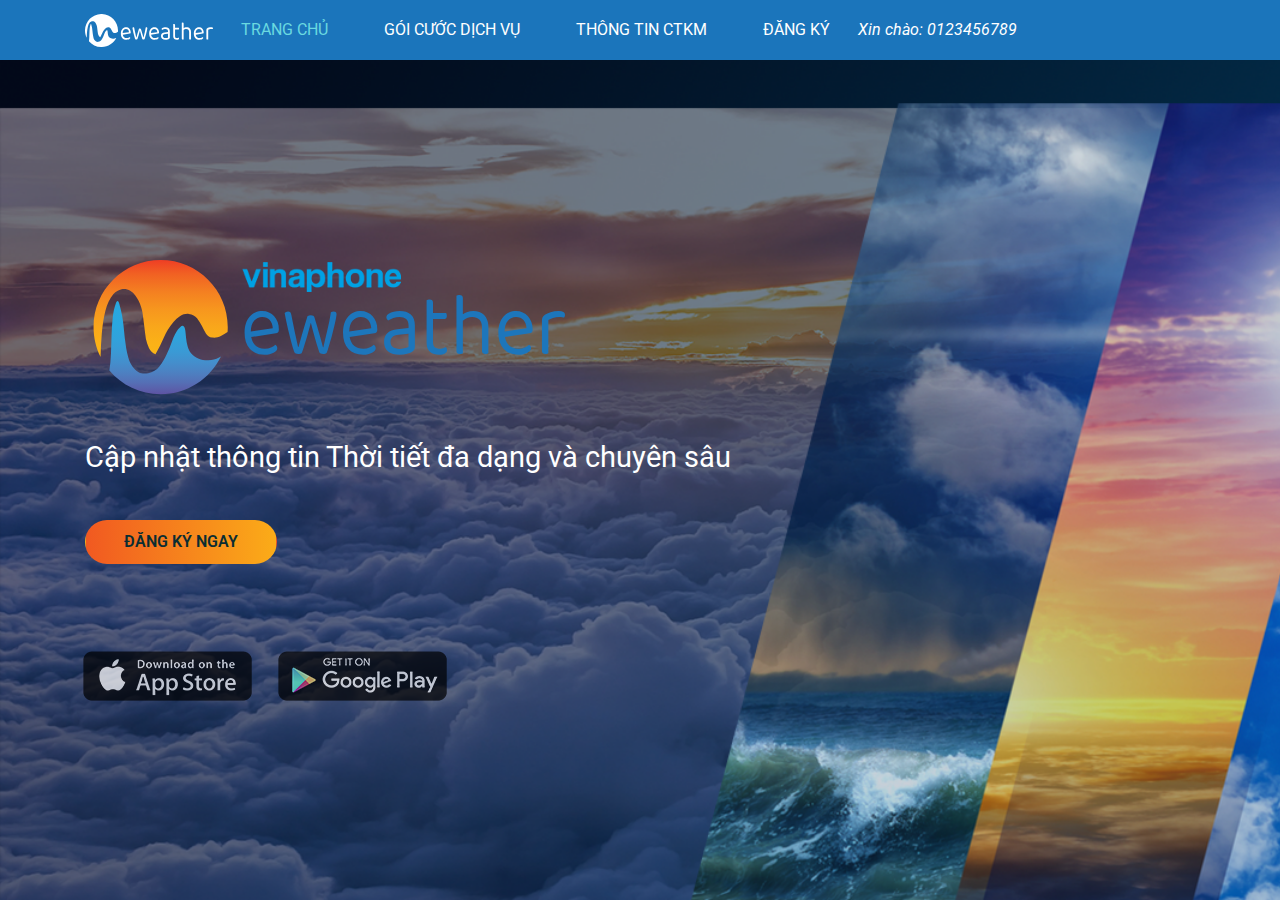
==== MeWeather/index.html @ 1e42b653 "Create new MeWeather" ====
<!doctype html>
<html lang="vi">

<head>
    <!-- Required meta tags -->
    <meta charset="utf-8">
    <meta name="viewport" content="width=device-width, initial-scale=1, shrink-to-fit=no">
    <title>MeWeather</title>

    <!-- Bootstrap CSS -->
    <link rel="stylesheet" href="css/bootstrap.min.css">
    <link rel="stylesheet" href="css/fix.css">
    <link rel="stylesheet" href="css/responsive.css">
    <link href="https://fonts.googleapis.com/css?family=Roboto:300,400,400i,500,700&display=swap&subset=vietnamese" rel="stylesheet">
</head>

<body>
    <!--------- start HEADER ------->
    <header class="topbar">
        <div class="container">
            <nav class="navbar navbar-expand-lg">
                <button class="navbar-toggler navbar-dark" type="button" data-toggle="collapse" data-target="#navbarNav" aria-controls="navbarNav" aria-expanded="false" aria-label="Toggle navigation">
                    <span class="navbar-toggler-icon"></span>
                </button>
                <a class="navbar-brand" href="#">
                    <img src="img/me-weather-logo-w.svg">
                </a>
                <!--                            <span style="color: #fff; margin: 0 auto">Số điện thoại: 0123456789</span>-->
                <div class="collapse navbar-collapse" id="navbarNav">
                    <ul class="navbar-nav">
                        <li class="nav-item active">
                            <a class="nav-link" href="index.html">Trang chủ</a>
                        </li>
                        <li class="nav-item">
                            <a class="nav-link" href="mw-detail.html">Gói cước dịch vụ</a>
                        </li>
                        <li class="nav-item">
                            <a class="nav-link" href="#">Thông tin CTKM</a>
                        </li>
                        <li class="nav-item">
                            <a class="nav-link" href="mw-regist.html">Đăng ký</a>
                        </li>
                    </ul>
                    <i class="desktop" style="color: #fff">Xin chào: 0123456789</i>
                </div>

            </nav>
        </div>
    </header>
    
    <div class="MeW">
        <div class="page-wrapper">
            <div class="container">
                <div class="row">
                    <div class="col-md-12 col-sm-12 center">
                        <div class="logo">
                            <img src="img/meweather_logo.svg" class="style-svg meweather" />
                            <img src="img/vinalogo.png" class="style-svg vina" />
                            <h2 class="col-sm-5 col-md-12">Cập nhật thông tin Thời tiết đa dạng và chuyên sâu</h2>
                            <a href="#" type="button" class="btn btn-rounded regist">Đăng ký ngay</a>
                            <div class="row download">
                                <a href="#" class="btn">
                                    <img src="img/ico-android.png" srcset="img/ico-android@2x.png 2x, img/ico-android@3x.png 3x" class="ico_android">
                                </a>
                                <a href="#" class="btn">
                                    <img src="img/ico-ios.png" srcset="img/ico-ios@2x.png 2x, img/ico-ios@3x.png 3x" class="ico_ios">
                                </a>
                            </div>
                        </div>
                    </div>
                </div>
            </div>
        </div>
    </div>
    <!-- Optional JavaScript -->
    <!-- jQuery first, then Popper.js, then Bootstrap JS -->
    <script src="js/jquery-3.4.1.slim.min.js"></script>
    <script src="js/popper.min.js"></script>
    <script src="js/bootstrap.min.js"></script>
</body>

</html>
---- MeWeather/css/fix.css ----
/*-------- anhvv - 26.03.2020 ------*/

body {
    box-sizing: border-box;
    font: 16px 'Roboto', sans-serif;
    line-height: 1.5;
}

a {
    color: #fff;
}
header {
    box-shadow: 0px 4px 8px 0 rgba(35, 31, 32, 0.53);
    background-color: #1b75bb;
}

header ul li a {
    text-transform: uppercase;
}

header ul li {
    padding: 0 20px;
}

header ul li.active a {
    color: #6ad9e0;
}
header .navbar {
    min-height: 60px;
    padding: .5rem 0;
}

header .navbar-nav .active > .nav-link,
header .navbar-nav .nav-link.active,
header .navbar-nav .nav-link.show,
header .navbar-nav .show > .nav-link {
    color: #6ad9e0;
}
header .navbar-nav i{
    padding: 0 20px;
}

header .navbar-brand{
    margin: 0 auto;
}
/*-------- Landing-page------*/
.MeW {
    background: url(../img/bgr.png) bottom left no-repeat;
    height: calc(100vh - 60px);
    background-size: cover;
}
.MeW .center{
    height: calc(100vh - 60px);
    display: flex;   
    align-items: center;
}
.MeW .page-wrapper .logo img.meweather {
    height: 150px
}

.MeW .page-wrapper .logo img.vina {
    position: relative;
    height: 30px;
    top: -50px;
    right: 335px;
}

.MeW .page-wrapper h2 {
    color: #ffff;
    font-size: 1.8rem;
    padding: 35px 0;
    line-height: 1.4;
    max-width: 700px;
    font-weight: normal;
}

.MeW .page-wrapper a.regist {
    text-align: center;
    color: #0a2d32;
    border-radius: 50px;
    font-weight: 600;
    background-image: linear-gradient(to right, #f15921, #fbac18);
    background-repeat: round;
    text-transform: uppercase;
    padding: 5px 38px;
    line-height: 2;
}

.MeW .page-wrapper .download {
    padding-top: 80px;
}

/*--------Giới thiệu dịch vụ------*/
body ul li {
    text-align: justify;
}

body .mwDetail h2,
body .mwDetail h5 {
    color: #1b75bb;
}

.mwDetail {
    background-color: #ffff;
    height: 100vh;
    background-size: cover;
}

.mwDetail h2 {
    font-size: 2.2rem;
    padding-top: 40px
}

.mwDetail h5 {
    text-transform: uppercase;
    padding: 20px 15px;
    ;
}

.mwDetail .page-wrapper ul li {
    line-height: 2;
}

.mwDetail b,
.mwDetail table th {
    font-weight: 500;
}

.mwDetail table thead {
    background: #1b75bb;
    color: #fff;
}

.mwDetail table td,
.mwDetail table th {
    border: 1px solid #1b75bb;
}

.mwDetail ul li b.number:after {
    content: '1095';
    padding-left: 4px;
    color: #1b75bb;
    font-size: 1.1rem;
}

.mwDetail footer {
    background: #f1f9fa;
    text-align: left;
}

.mwDetail footer .main-footer div {
    padding: 30px 0;
    font-size: .9rem;
    line-height: 1.9
}

.mwDetail footer .main-footer div ul li {
    list-style: none;
}

.mwDetail footer .main-footer div ul {
    padding-inline-start: 15px;
}

.mwDetail footer .main-footer img {
    position: relative;
    top: 30px;
    height: 80px;
}

.mwDetail footer .main-footer h6 {
    text-transform: uppercase;
    color: #1b75bb;
    padding-bottom: 10px;
}

.mwDetail footer .sub-footer {
    background: #1b75bb;
    color: #fff;
    font-size: .85rem;
    line-height: 2.5;
}

/*--------Đăng ký------*/
.mwRegist {
    background-color: #ffff;
    height: 100vh;
    background-size: cover;
}

.mwRegist h2 {
    font-size: 2.2rem;
    padding-top: 40px;
    color: #1b75bb;
}

.mwRegist .page-wrapper ul li {
    line-height: 2;
}

.mwRegist b,
.mwRegist table th {
    font-weight: 450;
}

.mwRegist table thead {
    background: #1b75bb;
    color: #fff;
}
.mwRegist table{
    text-align: justify;
}
.mwRegist table td,
.mwRegist table th {
    border: 1px solid #1b75bb
}

.mwRegist tfoot a {
    text-align: center;
    color: #0a2d32;
    border-radius: 50px;
    font-weight: 600;
    background-image: linear-gradient(to right, #f15921, #fbac18);
    background-repeat: round;
    text-transform: uppercase;
    padding: 5px 38px;
    line-height: 2;
}

.mwRegist footer {
    background:#f1f9fa;
    text-align: left;
    position: fixed;
    left: 0;
    right: 0;
    bottom: 0;
}

.mwRegist footer .main-footer div {
    padding: 30px 0;
    font-size: .9rem;
    line-height: 1.9
}

.mwRegist footer .main-footer div ul li {
    list-style: none;
}

.mwRegist footer .main-footer div ul {
    padding-inline-start: 15px;
}

.mwRegist footer .main-footer img {
    position: relative;
    top: 30px;
    height: 80px;
}

.mwRegist footer .main-footer h6 {
    text-transform: uppercase;
    color: #1b75bb;
    padding-bottom: 10px;
}

.mwRegist footer .sub-footer {
    background: #1b75bb;
    color: #fff;
    font-size: .85rem;
    line-height: 2.5;
}
---- MeWeather/css/responsive.css ----
/*-------- anhvv cre26.03.2020------*/
/*-------- cre : MeB 26.03.2020 ------*/
/*-------- cre : mbDetail 27.03.2020 ------*/

@media (min-width: 360px) and (max-width: 425px) {

    /*-------- Langding-page ------*/
    .MeW {
        background: url(../img/bgr-mw.png)top center no-repeat;
        background-size: 100% auto;
    }

    .MeW .page-wrapper {
        background: transparent;
    }

    .MeW .page-wrapper .container {
        text-align: center;
    }

    .MeW .page-wrapper img.meweather {
        width: 80%;
        position: relative;
        bottom: -15px;
    }

    .MeW .page-wrapper .logo img.vina {
        position: absolute;
        left: 150px;
        height: 20px;
        top: 43px;
    }

    .MeW .page-wrapper h2 {
        font-size: 1.2rem;
        line-height: 1.25;
        text-shadow: 0px 2px 4.2px rgba(35, 31, 32, 0.35);
        padding-left: 20px;
        padding-right: 20px;
    }

    .MeW .page-wrapper .download {
        padding-top: 30px;
        justify-content: center;
        margin-left: -30px;
    }

    .MeW .page-wrapper .btn {
        padding: .375rem .5rem;
    }

    /*-------- Giới thiệu dịch vụ MeBook ------*/
    .mwDetail h2 {
        font-size: 1.7rem;
        padding: 20px 13px 0;
    }

    .mwDetail h5 {
        padding: 14px;
        font-size: 1.1rem;
    }

    .mwDetail .page-wrapper .row {
        margin-right: 0;
    }

    .mwDetail .page-wrapper ul div,
    .mwDetail .page-wrapper ul div table {
        padding: 0;
    }

    .mwDetail footer .main-footer img {
        top: 20px;
        height: 60px;
    }

    .mwDetail footer .sub-footer {
        text-align: center;
    }

    .mwDetail footer .main-footer div {
        padding: 40px 0 15px;
    }

    /*-------- Đăng ký ------*/
   .mwRegist footer {
        background: #f1f9fa;
        text-align: left;
        position: relative;
        left: 0;
        right: 0;
        bottom: 0;
    }
}

@media (min-width: 426px) and (max-width: 768px) {

    /*-------- Langding-page ------*/
    .MeW .page-wrapper {
        background: none;
    }

    .MeW .page-wrapper h2 {
        font-size: 1.7rem;
    }

    .MeW .page-wrapper .logo img.vina {
        max-height: 25px;
    }

    /*-------- Giới thiệu dịch vụ MeBook ------*/
    .mwDetail .page-wrapper .row {
        margin-right: 0;
    }

    .mwDetail .page-wrapper ul div,
    .mwDetail .page-wrapper ul div table {
        padding: 0;
    }

    .mwDetail footer .main-footer img {
        top: 20px;
        height: 60px;
    }

    .mwDetail footer .main-footer div {
        padding: 30px 0 15px;
    }

    /*-------- Đăng ký ------*/
   .mwRegist footer {
        position: relative;
        left: 0;
        right: 0;
        bottom: 0;
    }
}

@media (min-width: 769px) and (max-width: 1023px) {

    /*-------- Landing page ------*/
    .MeW .page-wrapper {
        background: none;
        position: relative;
    }

    .MeW .page-wrapper .logo-vina {
        line-height: 9.5;
    }

    /*-------- Giới thiệu dịch vụ MeBook ------*/
    .mwDetail h5 {
        padding: 20px 0 10px 15px;
    }

    .mwDetail footer .main-footer div {
        padding: 50px 0 15px;
    }

    .mwDetail .page-wrapper .row {
        margin-right: 0;
    }

    .mwDetail .page-wrapper ul div,
    .mwDetail .page-wrapper ul div table {
        padding: 0;
    }

    /*-------- Đăng ký ------*/
   .mwRegist footer {
        position: fixed;
        left: 0;
        right: 0;
        bottom: 0;
    }
}

@media (min-width: 812px) and (max-width: 1024px) {
    .mwRegist footer {
        position: relative;
        left: 0;
        right: 0;
        bottom: 0;
    }
    .mwRegist header ul li{
        padding: 0 15px;
    }
}

@media (min-width: 1025px) and (max-width: 1440px) {
    .mwRegist footer {
        position: relative;
        left: 0;
        right: 0;
        bottom: 0;
    }
}
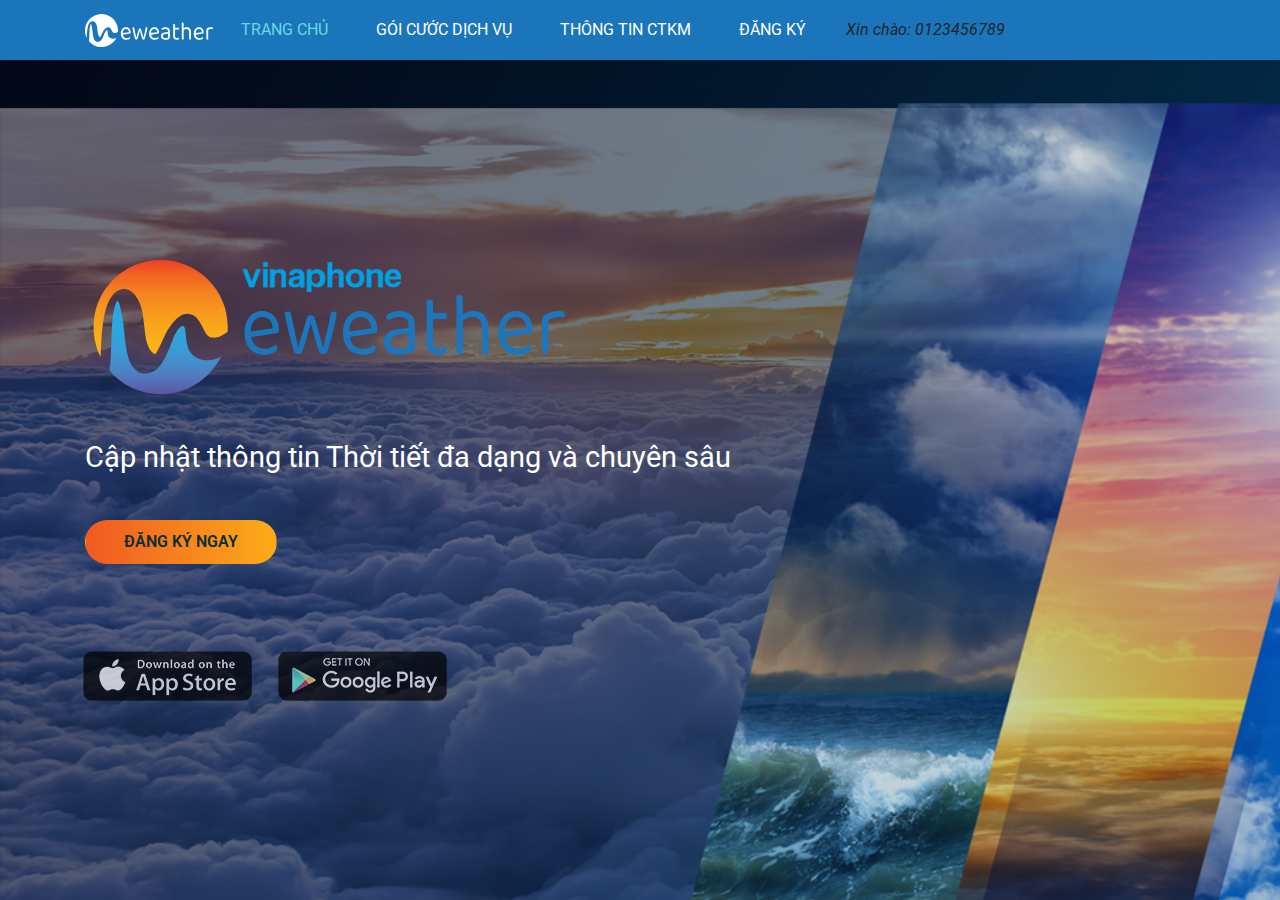
==== commit 9381f402: "Chỉnh sửa text xin chào" ====
--- a/MeWeather/index.html
+++ b/MeWeather/index.html
@@ -41,7 +41,7 @@
                             <a class="nav-link" href="mw-regist.html">Đăng ký</a>
                         </li>
                     </ul>
-                    <i class="desktop" style="color: #fff">Xin chào: 0123456789</i>
+                    <i class="desktop" style="color: #fffff">Xin chào: 0123456789</i>
                 </div>
 
             </nav>
--- a/MeWeather/css/fix.css
+++ b/MeWeather/css/fix.css
@@ -36,7 +36,7 @@
 header .navbar-nav .show > .nav-link {
     color: #6ad9e0;
 }
-header .navbar-nav i{
+header i{
     padding: 0 20px;
 }
 
--- a/MeWeather/css/responsive.css
+++ b/MeWeather/css/responsive.css
@@ -2,7 +2,7 @@
 /*-------- cre : MeB 26.03.2020 ------*/
 /*-------- cre : mbDetail 27.03.2020 ------*/
 
-@media (min-width: 360px) and (max-width: 425px) {
+@media (min-width: 320px) and (max-width: 425px) {
 
     /*-------- Langding-page ------*/
     .MeW {
@@ -25,24 +25,24 @@
     }
 
     .MeW .page-wrapper .logo img.vina {
-        position: absolute;
-        left: 150px;
+        position: relative;
+        left: 20px;
         height: 20px;
-        top: 43px;
+        top: -105px;
     }
 
     .MeW .page-wrapper h2 {
         font-size: 1.2rem;
         line-height: 1.25;
         text-shadow: 0px 2px 4.2px rgba(35, 31, 32, 0.35);
-        padding-left: 20px;
-        padding-right: 20px;
+        margin-left: 0 20px;
+        margin-right: 0 20px;
+        padding: 0 0 25px 0;
     }
 
     .MeW .page-wrapper .download {
-        padding-top: 30px;
         justify-content: center;
-        margin-left: -30px;
+
     }
 
     .MeW .page-wrapper .btn {
@@ -83,7 +83,7 @@
     }
 
     /*-------- Đăng ký ------*/
-   .mwRegist footer {
+    .mwRegist footer {
         background: #f1f9fa;
         text-align: left;
         position: relative;
@@ -96,10 +96,6 @@
 @media (min-width: 426px) and (max-width: 768px) {
 
     /*-------- Langding-page ------*/
-    .MeW .page-wrapper {
-        background: none;
-    }
-
     .MeW .page-wrapper h2 {
         font-size: 1.7rem;
     }
@@ -128,7 +124,7 @@
     }
 
     /*-------- Đăng ký ------*/
-   .mwRegist footer {
+    .mwRegist footer {
         position: relative;
         left: 0;
         right: 0;
@@ -157,9 +153,6 @@
         padding: 50px 0 15px;
     }
 
-    .mwDetail .page-wrapper .row {
-        margin-right: 0;
-    }
 
     .mwDetail .page-wrapper ul div,
     .mwDetail .page-wrapper ul div table {
@@ -167,7 +160,7 @@
     }
 
     /*-------- Đăng ký ------*/
-   .mwRegist footer {
+    .mwRegist footer {
         position: fixed;
         left: 0;
         right: 0;
@@ -176,22 +169,32 @@
 }
 
 @media (min-width: 812px) and (max-width: 1024px) {
-    .mwRegist footer {
-        position: relative;
-        left: 0;
-        right: 0;
-        bottom: 0;
-    }
-    .mwRegist header ul li{
+    .MeW{
+         background-size: cover;
+    }
+    .mwRegist footer {
+        position: relative;
+        left: 0;
+        right: 0;
+        bottom: 0;
+    }
+
+    .mwRegist header ul li {
         padding: 0 15px;
     }
 }
 
-@media (min-width: 1025px) and (max-width: 1440px) {
-    .mwRegist footer {
-        position: relative;
-        left: 0;
-        right: 0;
-        bottom: 0;
-    }
-}+@media (min-width: 992px) {
+    .navbar-expand-lg .navbar-nav .nav-link {
+        padding-right: 0;
+        padding-left: .5rem;
+    }
+
+    @media (min-width: 1025px) and (max-width: 1440px) {
+        .mwRegist footer {
+            position: relative;
+            left: 0;
+            right: 0;
+            bottom: 0;
+        }
+    }